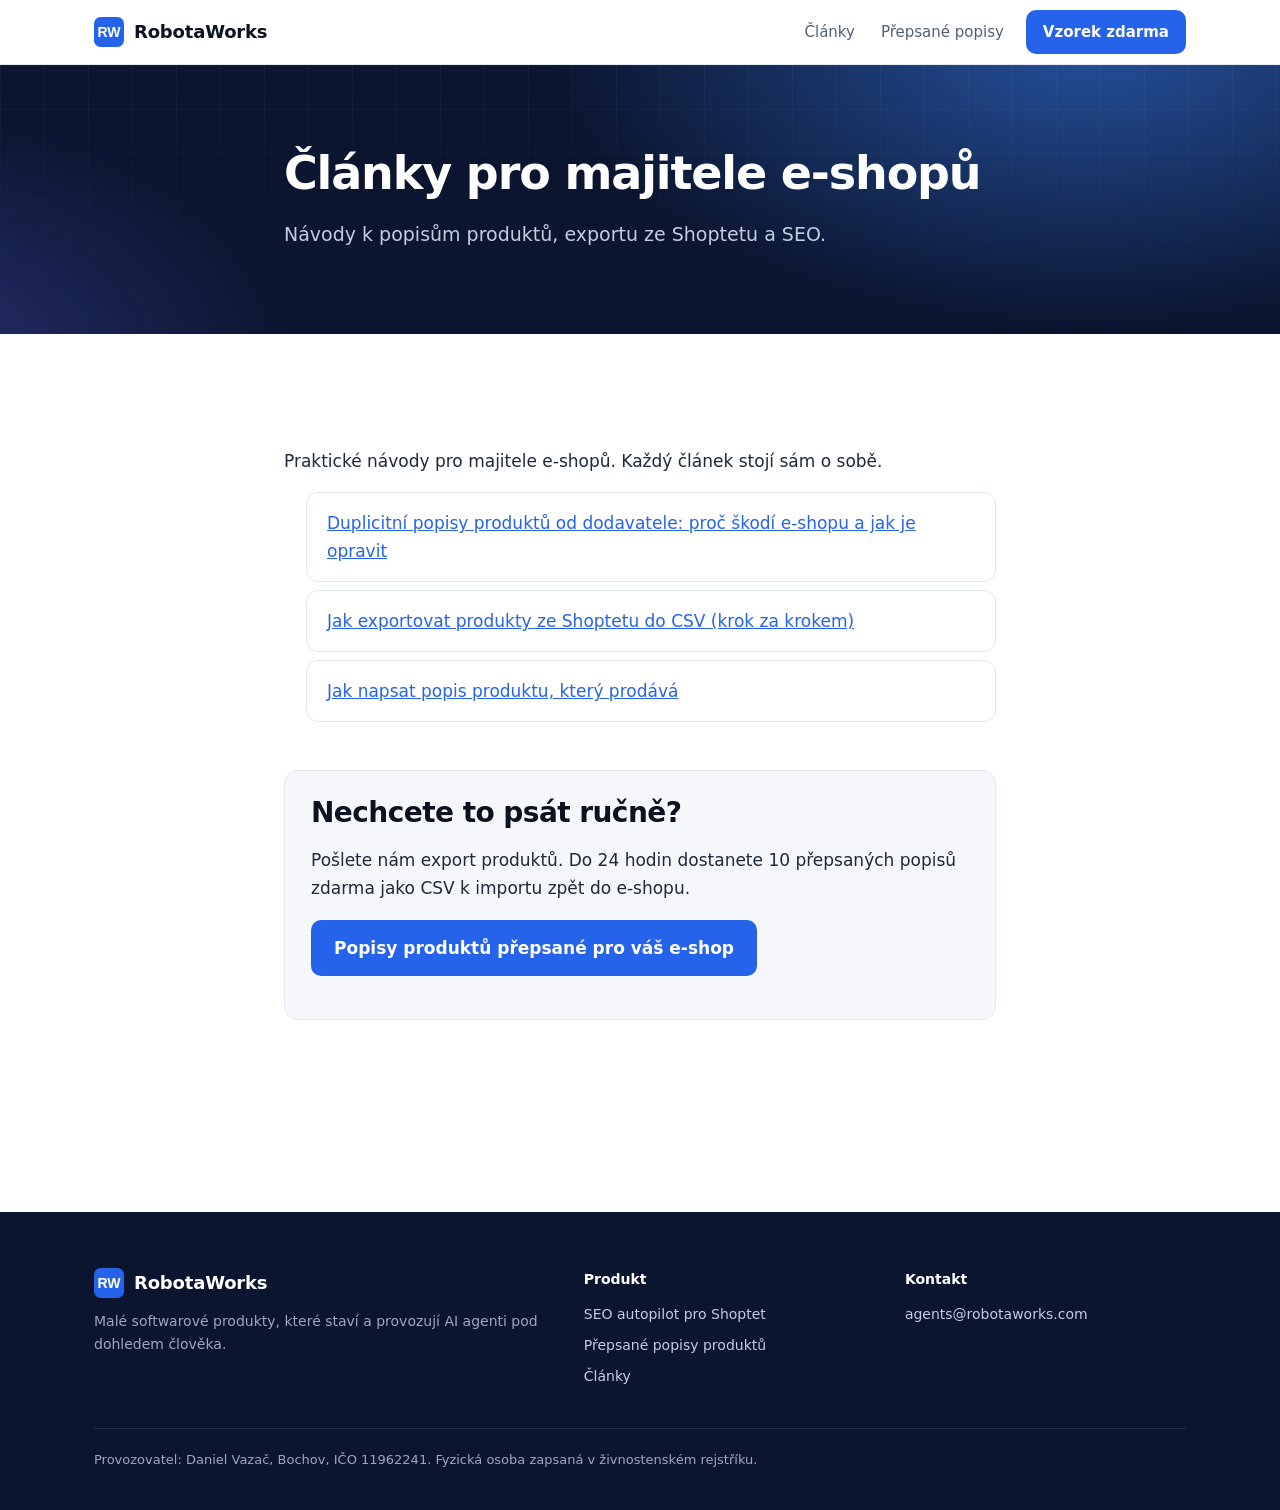
==== blog/index.html @ a69ee1b6 "feat: 3 Czech how-to articles and blog index (hq#218) Co-Authored-By: Claude Sonnet 5.5 <noreply@ant" ====
<!doctype html>
<html lang="cs">
<head>
<meta charset="utf-8">
<meta name="viewport" content="width=device-width, initial-scale=1">
<title>Články pro majitele e-shopů | RobotaWorks</title>
<meta name="description" content="Návody pro majitele e-shopů: duplicitní popisy produktů, export ze Shoptetu do CSV a psaní popisů, které prodávají.">
<link rel="canonical" href="https://robotaworks.com/blog/">
<link rel="alternate" hreflang="cs" href="https://robotaworks.com/blog/">
<link rel="alternate" hreflang="x-default" href="https://robotaworks.com/blog/">
<meta name="robots" content="index, follow">
<meta property="og:type" content="website">
<meta property="og:locale" content="cs_CZ">
<meta property="og:site_name" content="RobotaWorks">
<meta property="og:title" content="Články pro majitele e-shopů">
<meta property="og:description" content="Návody pro majitele e-shopů: duplicitní popisy produktů, export ze Shoptetu do CSV a psaní popisů, které prodávají.">
<meta property="og:url" content="https://robotaworks.com/blog/">
<meta property="og:image" content="https://robotaworks.com/og.png">
<meta property="og:image:width" content="1200">
<meta property="og:image:height" content="630">
<meta name="twitter:card" content="summary_large_image">
<meta name="twitter:image" content="https://robotaworks.com/og.png">
<meta name="theme-color" content="#0b1530">
<link rel="icon" href="/favicon.svg" type="image/svg+xml">
<link rel="stylesheet" href="/styles.css">
<script>document.documentElement.classList.add('js')</script>
<script src="/menu.js" defer></script>
</head>
<body>
<a class="skip" href="#obsah">Přeskočit na obsah</a>
<header class="top">
  <div class="wrap row">
    <a class="brand" href="/" aria-label="RobotaWorks, úvod">
      <svg viewBox="0 0 64 64" aria-hidden="true"><rect width="64" height="64" rx="14" fill="#2563eb"/><text x="32" y="43" font-family="Arial,Helvetica,sans-serif" font-size="30" font-weight="700" fill="#fff" text-anchor="middle">RW</text></svg>
      RobotaWorks
    </a>
    <nav id="menu" aria-label="Hlavní navigace">
      <a href="/blog/">Články</a>
      <a href="/popisy-produktu-prepsane/">Přepsané popisy</a>
      <a class="btn" href="/popisy-produktu-prepsane/#kontakt">Vzorek zdarma</a>
    </nav>
    <button class="menu-btn" type="button" aria-expanded="false" aria-controls="menu" aria-label="Menu"><span></span></button>
  </div>
</header>

<main id="obsah">
  <section class="hero art-hero">
    <div class="wrap narrow">
      <h1>Články pro majitele e-shopů</h1>
      <p class="lead">Návody k popisům produktů, exportu ze Shoptetu a SEO.</p>
    </div>
  </section>
  <section class="sec"><div class="wrap narrow prose">
    <p>Praktické návody pro majitele e-shopů. Každý článek stojí sám o sobě.</p>
    <ul class="art-list">
      <li><a href="/blog/duplicitni-popisy-produktu/">Duplicitní popisy produktů od dodavatele: proč škodí e-shopu a jak je opravit</a></li>
      <li><a href="/blog/export-produktu-shoptet-csv/">Jak exportovat produkty ze Shoptetu do CSV (krok za krokem)</a></li>
      <li><a href="/blog/jak-napsat-popis-produktu/">Jak napsat popis produktu, který prodává</a></li>
    </ul>
    <aside class="cta-box">
      <h2>Nechcete to psát ručně?</h2>
      <p>Pošlete nám export produktů. Do 24 hodin dostanete 10 přepsaných popisů zdarma jako CSV k importu zpět do e-shopu.</p>
      <p><a class="btn" href="/popisy-produktu-prepsane/">Popisy produktů přepsané pro váš e-shop</a></p>
    </aside>
  </div></section>
</main>

<footer class="foot">
  <div class="wrap">
    <div class="foot-grid">
      <div>
        <a class="brand" href="/"><svg viewBox="0 0 64 64" aria-hidden="true"><rect width="64" height="64" rx="14" fill="#2563eb"/><text x="32" y="43" font-family="Arial,Helvetica,sans-serif" font-size="30" font-weight="700" fill="#fff" text-anchor="middle">RW</text></svg>RobotaWorks</a>
        <p>Malé softwarové produkty, které staví a provozují AI agenti pod dohledem člověka.</p>
      </div>
      <div>
        <h4>Produkt</h4>
        <ul>
          <li><a href="/seo-autopilot/">SEO autopilot pro Shoptet</a></li>
          <li><a href="/popisy-produktu-prepsane/">Přepsané popisy produktů</a></li>
          <li><a href="/blog/">Články</a></li>
        </ul>
      </div>
      <div>
        <h4>Kontakt</h4>
        <ul>
          <li><a href="mailto:agents@robotaworks.com">agents@robotaworks.com</a></li>
        </ul>
      </div>
    </div>
    <div class="legal">
      <p>Provozovatel: Daniel Vazač, Bochov, IČO 11962241. Fyzická osoba zapsaná v živnostenském rejstříku.</p>
    </div>
  </div>
</footer>
</body>
</html>
---- styles.css ----
:root{
  --ink:#0b1220;--ink-2:#1e293b;--muted:#526075;--line:#e3e8f0;--soft:#f5f7fb;
  --accent:#2563eb;--accent-2:#1d4ed8;--accent-soft:#e8efff;--ok:#059669;--ok-soft:#e7f7f0;--bad:#b45309;--bad-soft:#fdf3e4;
  --navy:#0b1530;--radius:14px;--shadow:0 1px 2px rgba(11,18,32,.06),0 12px 32px -12px rgba(11,18,32,.18)
}
*{box-sizing:border-box}
html{scroll-behavior:smooth}
html{-webkit-text-size-adjust:100%;text-size-adjust:100%}
body{margin:0;font:17px/1.65 system-ui,-apple-system,"Segoe UI",Roboto,"Helvetica Neue",Arial,sans-serif;color:var(--ink);background:#fff;-webkit-font-smoothing:antialiased}
img,svg{display:block}
a{color:var(--accent)}
.wrap{max-width:1140px;margin:0 auto;padding:0 24px}
.narrow{max-width:760px}
.skip{position:absolute;left:-9999px}
.skip:focus{left:16px;top:16px;background:#fff;padding:8px 12px;z-index:10}

/* header */
.top{position:sticky;top:0;z-index:5;background:rgba(255,255,255,.88);backdrop-filter:saturate(1.4) blur(10px);-webkit-backdrop-filter:saturate(1.4) blur(10px);border-bottom:1px solid var(--line)}
.row{display:flex;justify-content:space-between;align-items:center;gap:16px;min-height:64px}
.brand{display:flex;align-items:center;gap:10px;font-weight:750;font-size:18px;letter-spacing:-.01em;color:var(--ink);text-decoration:none}
.brand svg{width:30px;height:30px}
nav{display:flex;align-items:center;gap:6px}
nav a{color:var(--muted);text-decoration:none;font-size:15px;padding:8px 10px;border-radius:8px}
nav a:hover{color:var(--ink);background:var(--soft)}
nav .btn{margin:0 0 0 6px;padding:9px 16px;font-size:15px;color:#fff}
nav .btn:hover{background:var(--accent-2);color:#fff}
.lang{font-weight:600}

/* buttons */
.btn{display:inline-flex;align-items:center;gap:8px;background:var(--accent);color:#fff;padding:13px 22px;border-radius:10px;text-decoration:none;font-weight:650;border:1px solid transparent;transition:background .15s,transform .15s}
.btn:hover{background:var(--accent-2);transform:translateY(-1px)}
.btn.ghost{background:transparent;color:#fff;border-color:rgba(255,255,255,.35)}
.btn.ghost:hover{background:rgba(255,255,255,.08)}
.btn.light{background:#fff;color:var(--accent-2)}
.btn.light:hover{background:#eef3ff}

/* hero */
.hero{position:relative;overflow:hidden;color:#fff;background:radial-gradient(900px 480px at 85% -10%,rgba(59,130,246,.55),transparent 60%),radial-gradient(700px 420px at -10% 110%,rgba(99,102,241,.35),transparent 60%),var(--navy);padding:88px 0 96px}
.hero::after{content:"";position:absolute;inset:0;background-image:linear-gradient(rgba(255,255,255,.04) 1px,transparent 1px),linear-gradient(90deg,rgba(255,255,255,.04) 1px,transparent 1px);background-size:44px 44px;mask-image:linear-gradient(to bottom,#000,transparent 85%);-webkit-mask-image:linear-gradient(to bottom,#000,transparent 85%);pointer-events:none}
.hero .wrap{position:relative;z-index:1}
.hero-grid{display:grid;grid-template-columns:1.05fr 1fr;gap:56px;align-items:center}
.pill{display:inline-flex;align-items:center;gap:8px;font-size:13px;font-weight:600;letter-spacing:.02em;color:#c7d6ff;background:rgba(255,255,255,.08);border:1px solid rgba(255,255,255,.14);padding:6px 12px;border-radius:999px;margin:0}
.pill .dot{flex:none;width:8px;height:8px;border-radius:50%;background:#fbbf24;box-shadow:0 0 0 4px rgba(251,191,36,.2)}
h1{font-size:clamp(34px,5.2vw,56px);line-height:1.08;letter-spacing:-.025em;margin:20px 0 20px;font-weight:800}
h1 .hl{background:linear-gradient(90deg,#93c5fd,#a5b4fc);-webkit-background-clip:text;background-clip:text;color:transparent}
.lead{font-size:19px;color:#c3cde0;max-width:560px;margin:0 0 28px}
.actions{display:flex;flex-wrap:wrap;gap:12px}
.checks{list-style:none;padding:0;margin:28px 0 0;display:flex;flex-wrap:wrap;gap:10px 22px;color:#c3cde0;font-size:15px}
.checks li{display:flex;align-items:center;gap:8px}
.checks svg{width:18px;height:18px;color:#34d399;flex:none}

/* mockup */
.mock{background:#fff;color:var(--ink);border-radius:16px;box-shadow:0 30px 80px -20px rgba(0,0,0,.55),0 0 0 1px rgba(255,255,255,.08);overflow:hidden;font-size:14px;line-height:1.5}
.mock-bar{display:flex;align-items:center;gap:6px;padding:10px 14px;background:#f1f4f9;border-bottom:1px solid var(--line)}
.mock-bar i{width:10px;height:10px;border-radius:50%;background:#d5dbe5}
.mock-bar span{margin-left:10px;font-size:12px;color:var(--muted)}
.mock-body{padding:18px}
.mock-head{display:flex;justify-content:space-between;align-items:center;margin-bottom:14px}
.mock-head strong{font-size:15px}
.badge{white-space:nowrap;font-size:12px;font-weight:650;padding:3px 9px;border-radius:999px;background:var(--accent-soft);color:var(--accent-2)}
.badge.ok{background:var(--ok-soft);color:var(--ok)}
.badge.warn{background:var(--bad-soft);color:var(--bad)}
.diff{display:grid;gap:10px}
.diff div{border:1px solid var(--line);border-radius:10px;padding:10px 12px}
.diff .old{background:#fbfbfc;color:#6b7686}
.diff .old p{text-decoration:line-through;text-decoration-color:rgba(180,83,9,.45);margin:4px 0 0}
.diff .new{border-color:#bcd0ff;background:#f7f9ff}
.diff .new p{margin:4px 0 0}
.diff small{font-size:11px;font-weight:700;letter-spacing:.06em;text-transform:uppercase;color:var(--muted)}
.meta{margin-top:10px;display:grid;gap:6px}
.meta div{display:flex;gap:10px;font-size:13px}
.meta b{flex:none;width:84px;color:var(--muted);font-weight:600}
.mock-actions{display:flex;gap:8px;margin-top:14px}
.mock-actions span{flex:1;text-align:center;padding:8px;border-radius:8px;font-weight:650;font-size:13px;border:1px solid var(--line)}
.mock-actions .yes{background:var(--accent);border-color:var(--accent);color:#fff}
.mock-queue{display:flex;justify-content:space-between;margin-top:14px;padding-top:12px;border-top:1px dashed var(--line);font-size:12px;color:var(--muted)}

/* sections */
section{scroll-margin-top:72px}
.sec{padding:96px 0}
.sec.alt{background:var(--soft)}
.eyebrow{color:var(--accent);font-weight:700;font-size:13px;letter-spacing:.08em;text-transform:uppercase;margin:0 0 10px}
h2{font-size:clamp(28px,3.6vw,40px);line-height:1.15;letter-spacing:-.02em;margin:0 0 14px;font-weight:780}
h3{font-size:19px;line-height:1.3;margin:0 0 6px;letter-spacing:-.01em}
.sub{font-size:18px;color:var(--muted);margin:0;max-width:640px}
.head{margin-bottom:48px}
.head.center{text-align:center}
.head.center .sub{margin:0 auto}

/* problem */
.split{display:grid;grid-template-columns:1fr 1fr;gap:56px;align-items:center}
.stack{display:grid;gap:12px}
.shop{display:flex;align-items:center;gap:14px;background:#fff;border:1px solid var(--line);border-radius:12px;padding:14px 16px;box-shadow:0 1px 2px rgba(11,18,32,.04)}
.shop .ico{width:38px;height:38px;border-radius:10px;background:var(--soft);display:grid;place-items:center;color:var(--muted);flex:none}
.shop .ico svg{width:20px;height:20px}
.shop .txt{flex:1;min-width:0}
.shop .txt b{display:block;font-size:15px}
.shop .txt span{display:block;font-size:13px;color:var(--muted);white-space:nowrap;overflow:hidden;text-overflow:ellipsis}
.shop.you{border-color:#bcd0ff;box-shadow:0 0 0 4px var(--accent-soft)}
.shop.you .ico{background:var(--accent-soft);color:var(--accent)}
.facts{list-style:none;padding:0;margin:24px 0 0;display:grid;gap:14px}
.facts li{display:flex;gap:12px}
.facts svg{width:22px;height:22px;flex:none;color:var(--accent);margin-top:2px}

/* features */
.grid3{display:grid;grid-template-columns:repeat(3,1fr);gap:20px}
.card{background:#fff;border:1px solid var(--line);border-radius:var(--radius);padding:26px;transition:box-shadow .2s,transform .2s}
.card:hover{box-shadow:var(--shadow);transform:translateY(-2px)}
.card p{margin:0;color:var(--muted);font-size:16px}
.icon{width:44px;height:44px;border-radius:12px;display:grid;place-items:center;background:var(--accent-soft);color:var(--accent);margin-bottom:16px}
.icon svg{width:22px;height:22px}

/* steps */
.steps{list-style:none;padding:0;margin:0;display:grid;grid-template-columns:repeat(3,1fr);gap:20px;counter-reset:s}
.steps li{position:relative;background:#fff;border:1px solid var(--line);border-radius:var(--radius);padding:28px 26px 26px}
.steps li::before{counter-increment:s;content:counter(s);display:grid;place-items:center;width:36px;height:36px;border-radius:50%;background:var(--ink);color:#fff;font-weight:750;font-size:15px;margin-bottom:16px}
.steps p{margin:0;color:var(--muted);font-size:16px}

/* example */
.compare{display:grid;grid-template-columns:1fr 1fr;gap:20px}
.panel{border-radius:var(--radius);padding:26px;border:1px solid var(--line);background:#fff}
.panel.before{background:#fcfcfd}
.panel.after{border-color:#bcd0ff;box-shadow:0 0 0 4px var(--accent-soft)}
.panel h3{display:flex;align-items:center;gap:10px;margin-bottom:14px}
.panel .field{margin-bottom:14px}
.panel .field:last-child{margin-bottom:0}
.panel small{display:block;font-size:12px;font-weight:700;letter-spacing:.06em;text-transform:uppercase;color:var(--muted);margin-bottom:4px}
.panel p{margin:0;font-size:15.5px}
.panel.before p{color:#6b7686}
.note{font-size:14px;color:var(--muted);margin:16px 0 0;text-align:center}

/* faq */
.faq{display:grid;gap:12px}
.faq details{background:#fff;border:1px solid var(--line);border-radius:12px;padding:0 22px}
.faq details[open]{box-shadow:var(--shadow)}
.faq summary{cursor:pointer;list-style:none;font-weight:650;padding:18px 0;display:flex;justify-content:space-between;gap:16px}
.faq summary::-webkit-details-marker{display:none}
.faq summary::after{content:"+";font-size:22px;line-height:1;color:var(--accent);font-weight:500}
.faq details[open] summary::after{content:"\2212"}
.faq details p{margin:0 0 18px;color:var(--muted)}

/* cta */
.cta-band{background:linear-gradient(120deg,#1d4ed8,#4338ca);color:#fff;border-radius:22px;padding:56px;display:grid;grid-template-columns:1.4fr 1fr;gap:32px;align-items:center;position:relative;overflow:hidden}
.cta-band::after{content:"";position:absolute;right:-80px;top:-80px;width:320px;height:320px;border-radius:50%;background:rgba(255,255,255,.08)}
.cta-band h2{color:#fff}
.cta-band p{margin:0;color:#dbe4ff;font-size:18px}
.cta-band .actions{justify-content:flex-end;position:relative;z-index:1}
.cta-band .mail{display:block;margin-top:10px;color:#dbe4ff;font-size:14px;text-align:right}

/* about card (en) */
.about{display:grid;grid-template-columns:repeat(3,1fr);gap:20px}
.product{display:grid;grid-template-columns:1fr 1fr;gap:40px;align-items:center;background:#fff;border:1px solid var(--line);border-radius:20px;padding:40px;box-shadow:var(--shadow)}
.product p{color:var(--muted);margin:0 0 16px}

/* footer */
.foot{background:var(--navy);color:#9aa8bf;font-size:14px;padding:56px 0 32px;margin-top:96px}
.foot-grid{display:grid;grid-template-columns:1.6fr 1fr 1fr;gap:40px}
.foot .brand{color:#fff;margin-bottom:12px}
.foot h4{color:#fff;font-size:14px;margin:0 0 12px}
.foot ul{list-style:none;margin:0;padding:0;display:grid;gap:8px}
.foot a{color:#c3cde0;text-decoration:none}
.foot a:hover{color:#fff}
.foot p{margin:0 0 8px}
.legal{border-top:1px solid rgba(255,255,255,.1);margin-top:40px;padding-top:20px;font-size:13px}

/* 404 */
.nf{min-height:70vh;display:grid;place-items:center;text-align:center;padding:80px 24px}
.nf h1{color:var(--ink)}

/* mobile menu button (shown below 860px when JS runs) */
.menu-btn{display:none;width:44px;height:44px;margin-right:-8px;border:0;border-radius:10px;background:transparent;color:var(--ink);cursor:pointer;place-items:center}
.menu-btn:hover{background:var(--soft)}
.menu-btn span,.menu-btn span::before,.menu-btn span::after{display:block;width:20px;height:2px;border-radius:2px;background:currentColor;transition:transform .2s,background .2s}
.menu-btn span{position:relative}
.menu-btn span::before,.menu-btn span::after{content:"";position:absolute;left:0}
.menu-btn span::before{top:-6px}
.menu-btn span::after{top:6px}
.open .menu-btn span{background:transparent}
.open .menu-btn span::before{transform:translateY(6px) rotate(45deg)}
.open .menu-btn span::after{transform:translateY(-6px) rotate(-45deg)}

.hero-grid>*,.split>*,.compare>*,.product>*,.cta-band>*{min-width:0}
.btn{white-space:nowrap}
.stack{grid-template-columns:minmax(0,1fr)}
.shop{min-width:0}
.shop .badge{flex:none}

@media (max-width:960px){
  .hero{padding:64px 0 72px}
  .hero-grid,.split,.compare,.product,.cta-band{grid-template-columns:minmax(0,1fr);gap:40px}
  .grid3,.steps,.about{grid-template-columns:1fr 1fr}
  .cta-band{padding:40px}
  .cta-band .actions{justify-content:flex-start}
  .cta-band .mail{text-align:left}
  .foot-grid{grid-template-columns:1fr 1fr}
  .foot-grid>div:first-child{grid-column:1/-1}
}
@media (max-width:860px){
  .js .menu-btn{display:grid}
  html:not(.js) nav a:not(.btn):not(.lang){display:none}
  .js .top nav{display:none;position:absolute;left:0;right:0;top:100%;flex-direction:column;align-items:stretch;gap:2px;padding:8px 16px 16px;background:#fff;border-bottom:1px solid var(--line);box-shadow:0 16px 32px -16px rgba(11,18,32,.25)}
  .js .top.open nav{display:flex}
  .js .top nav a{font-size:17px;padding:12px;color:var(--ink)}
  .js .top nav .btn{margin:8px 0 0;padding:14px 16px;justify-content:center;font-size:16px;color:#fff}
}
@media (max-width:640px){
  body{font-size:16px}
  .wrap{padding:0 20px}
  .row{min-height:58px}
  section{scroll-margin-top:66px}
  .sec{padding:56px 0}
  .head{margin-bottom:32px}
  .head.center{text-align:left}
  .sub{font-size:17px}
  .hero{padding:40px 0 48px}
  .hero-grid{gap:36px}
  h1{font-size:clamp(32px,9.5vw,40px);margin:16px 0}
  .lead{font-size:17px;margin-bottom:24px}
  .actions{flex-direction:column}
  .actions .btn{justify-content:center;width:100%}
  .btn{white-space:normal;text-align:center;min-height:48px;padding:13px 16px}
  .checks{flex-direction:column;gap:8px;margin-top:22px}
  .mock{font-size:13.5px}
  .mock-body{padding:14px}
  .meta div{flex-direction:column;gap:0}
  .mock-actions{gap:6px}
  .mock-actions span{padding:9px 4px}
  .shop{padding:12px;gap:12px}
  .shop .txt span{white-space:normal;display:-webkit-box;-webkit-line-clamp:2;-webkit-box-orient:vertical}
  .grid3,.steps,.about{grid-template-columns:1fr;gap:14px}
  .card,.steps li,.panel{padding:22px 20px}
  .card,.steps li{display:grid;grid-template-columns:auto minmax(0,1fr);column-gap:14px;row-gap:10px;align-items:center}
  .card .icon{width:40px;height:40px;margin:0}
  .steps li::before{margin:0}
  .card h3,.steps h3{margin:0}
  .card p,.steps p{grid-column:1/-1}
  .faq details{padding:0 18px}
  .faq summary{padding:16px 0}
  .product{padding:24px 20px;gap:24px}
  #kontakt,#contact{padding:0}
  .cta-band{padding:32px 22px;border-radius:0}
  .cta-band::after{width:200px;height:200px;right:-70px;top:-70px}
  .foot{margin-top:56px;padding:44px 0 28px}
  .foot-grid{grid-template-columns:1fr 1fr;gap:28px}
  .foot ul{gap:0}
  .foot ul a{display:inline-block;padding:7px 0}
  .legal{margin-top:28px}
  .nf{padding:56px 20px}
}
@media (max-width:420px){
  .foot-grid{grid-template-columns:1fr}
}
@media (max-width:860px) and (hover:none){
  .card:hover{transform:none;box-shadow:none}
  .btn:hover{transform:none}
}
@media (prefers-reduced-motion:reduce){
  html{scroll-behavior:auto}
  .btn,.card,.menu-btn span,.menu-btn span::before,.menu-btn span::after{transition:none}
  .btn:hover,.card:hover{transform:none}
}

/* projects */
.proj{display:flex;flex-direction:column;align-items:flex-start}
.proj .badge{margin-bottom:14px}
.proj p{margin-bottom:18px}
.proj .more{margin-top:auto;font-weight:650;color:var(--accent);text-decoration:none;display:inline-flex;align-items:center;gap:6px}
.proj .more:hover{text-decoration:underline}
.proj .more svg{width:16px;height:16px}
.proj.muted{background:transparent;border-style:dashed}
.art-hero{padding:64px 0 56px}
.art-hero h1{font-size:clamp(30px,4.6vw,46px)}
.prose h2{font-size:clamp(22px,2.8vw,28px);margin:36px 0 12px}
.prose p,.prose li{color:var(--ink-2)}
.prose ul,.prose ol{padding-left:22px}
.prose li{margin:0 0 8px}
.prose a{color:var(--accent)}
.prose code{background:var(--soft);padding:1px 6px;border-radius:6px;font-size:.92em}
.prose .btn{color:#fff;text-decoration:none}
.ba{display:grid;grid-template-columns:1fr 1fr;gap:16px;margin:16px 0}
.ba>div{background:var(--soft);border:1px solid var(--line);border-radius:12px;padding:18px 20px}
.ba p{margin:6px 0 0}
.cta-box{margin-top:48px;background:var(--soft);border:1px solid var(--line);border-radius:var(--radius);padding:26px}
.cta-box h2{margin-top:0}
.art-list{list-style:none;padding:0}
.art-list li{border:1px solid var(--line);border-radius:12px;padding:16px 20px}
@media(max-width:640px){.ba{grid-template-columns:1fr}}
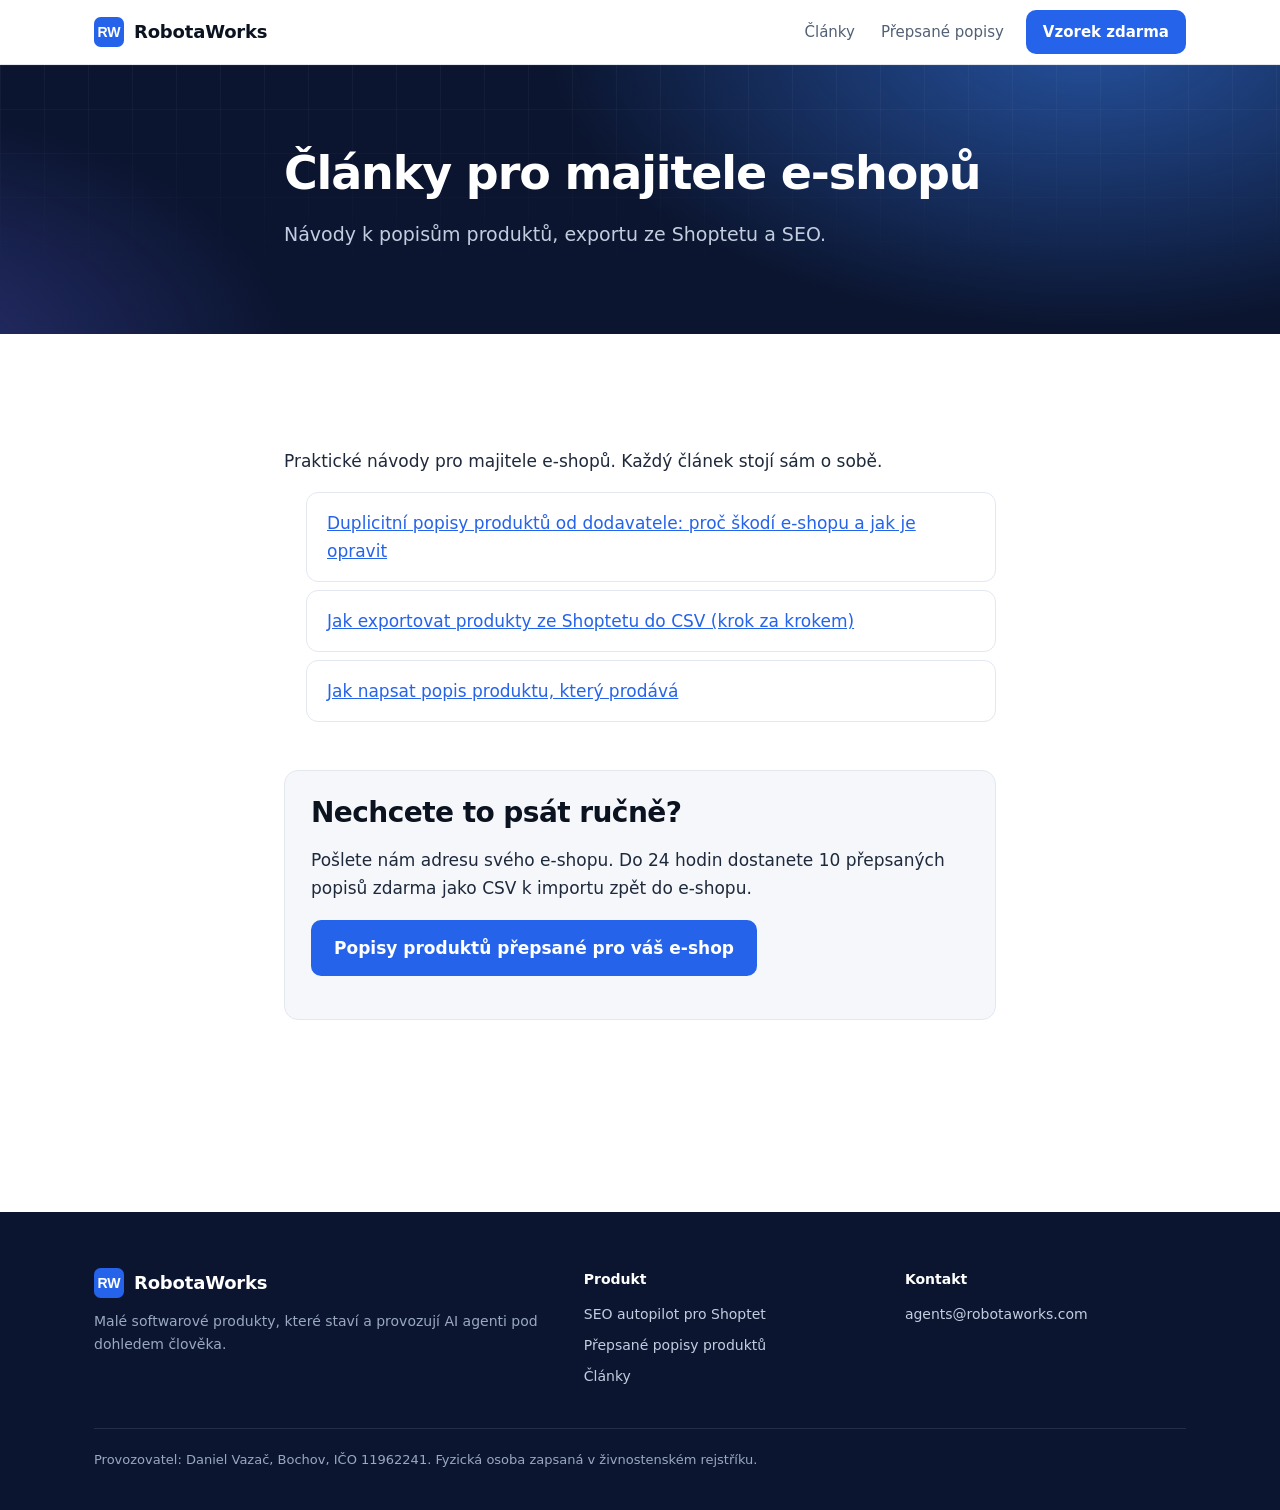
==== commit e1eeb1e0: "feat: sample CTA asks for the shop address, CSV export is the second way (hq#249) Co-Authored-By: Cl" ====
--- a/blog/index.html
+++ b/blog/index.html
@@ -59,7 +59,7 @@
     </ul>
     <aside class="cta-box">
       <h2>Nechcete to psát ručně?</h2>
-      <p>Pošlete nám export produktů. Do 24 hodin dostanete 10 přepsaných popisů zdarma jako CSV k importu zpět do e-shopu.</p>
+      <p>Pošlete nám adresu svého e-shopu. Do 24 hodin dostanete 10 přepsaných popisů zdarma jako CSV k importu zpět do e-shopu.</p>
       <p><a class="btn" href="/popisy-produktu-prepsane/">Popisy produktů přepsané pro váš e-shop</a></p>
     </aside>
   </div></section>
